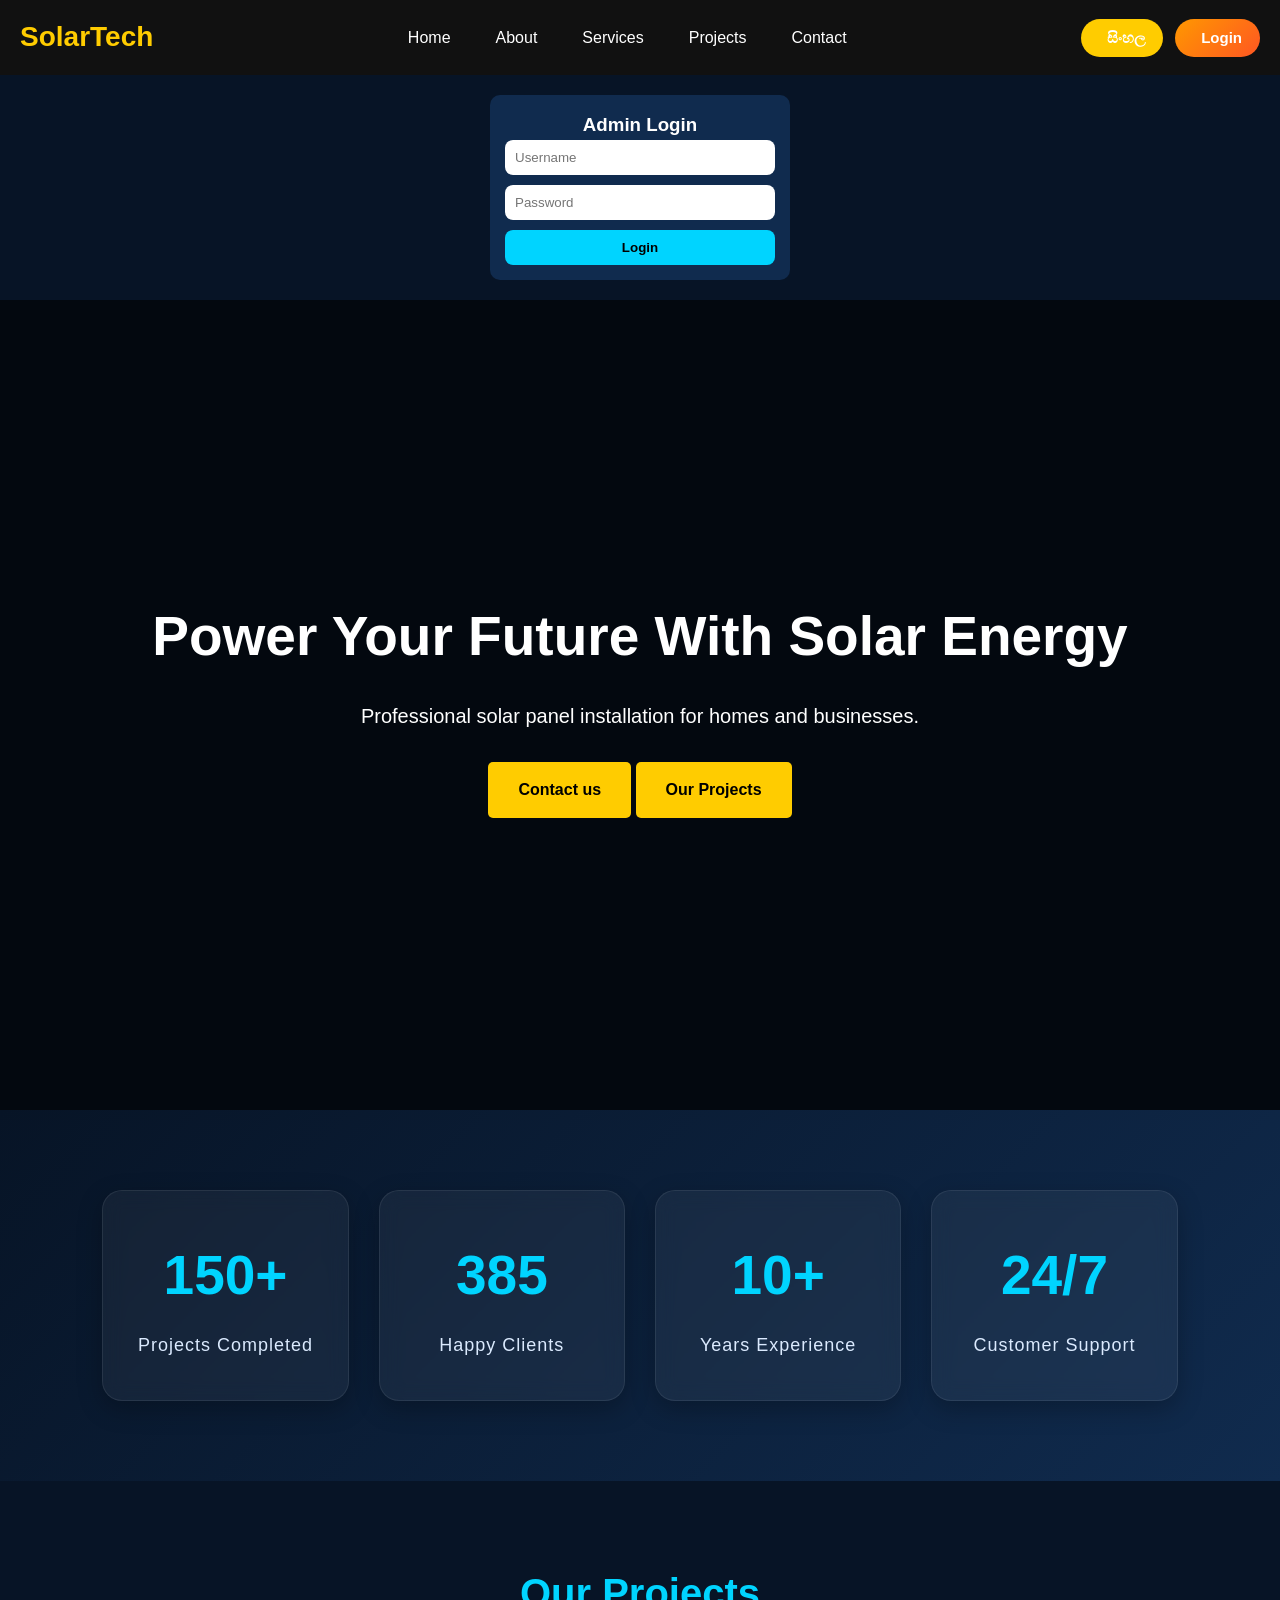
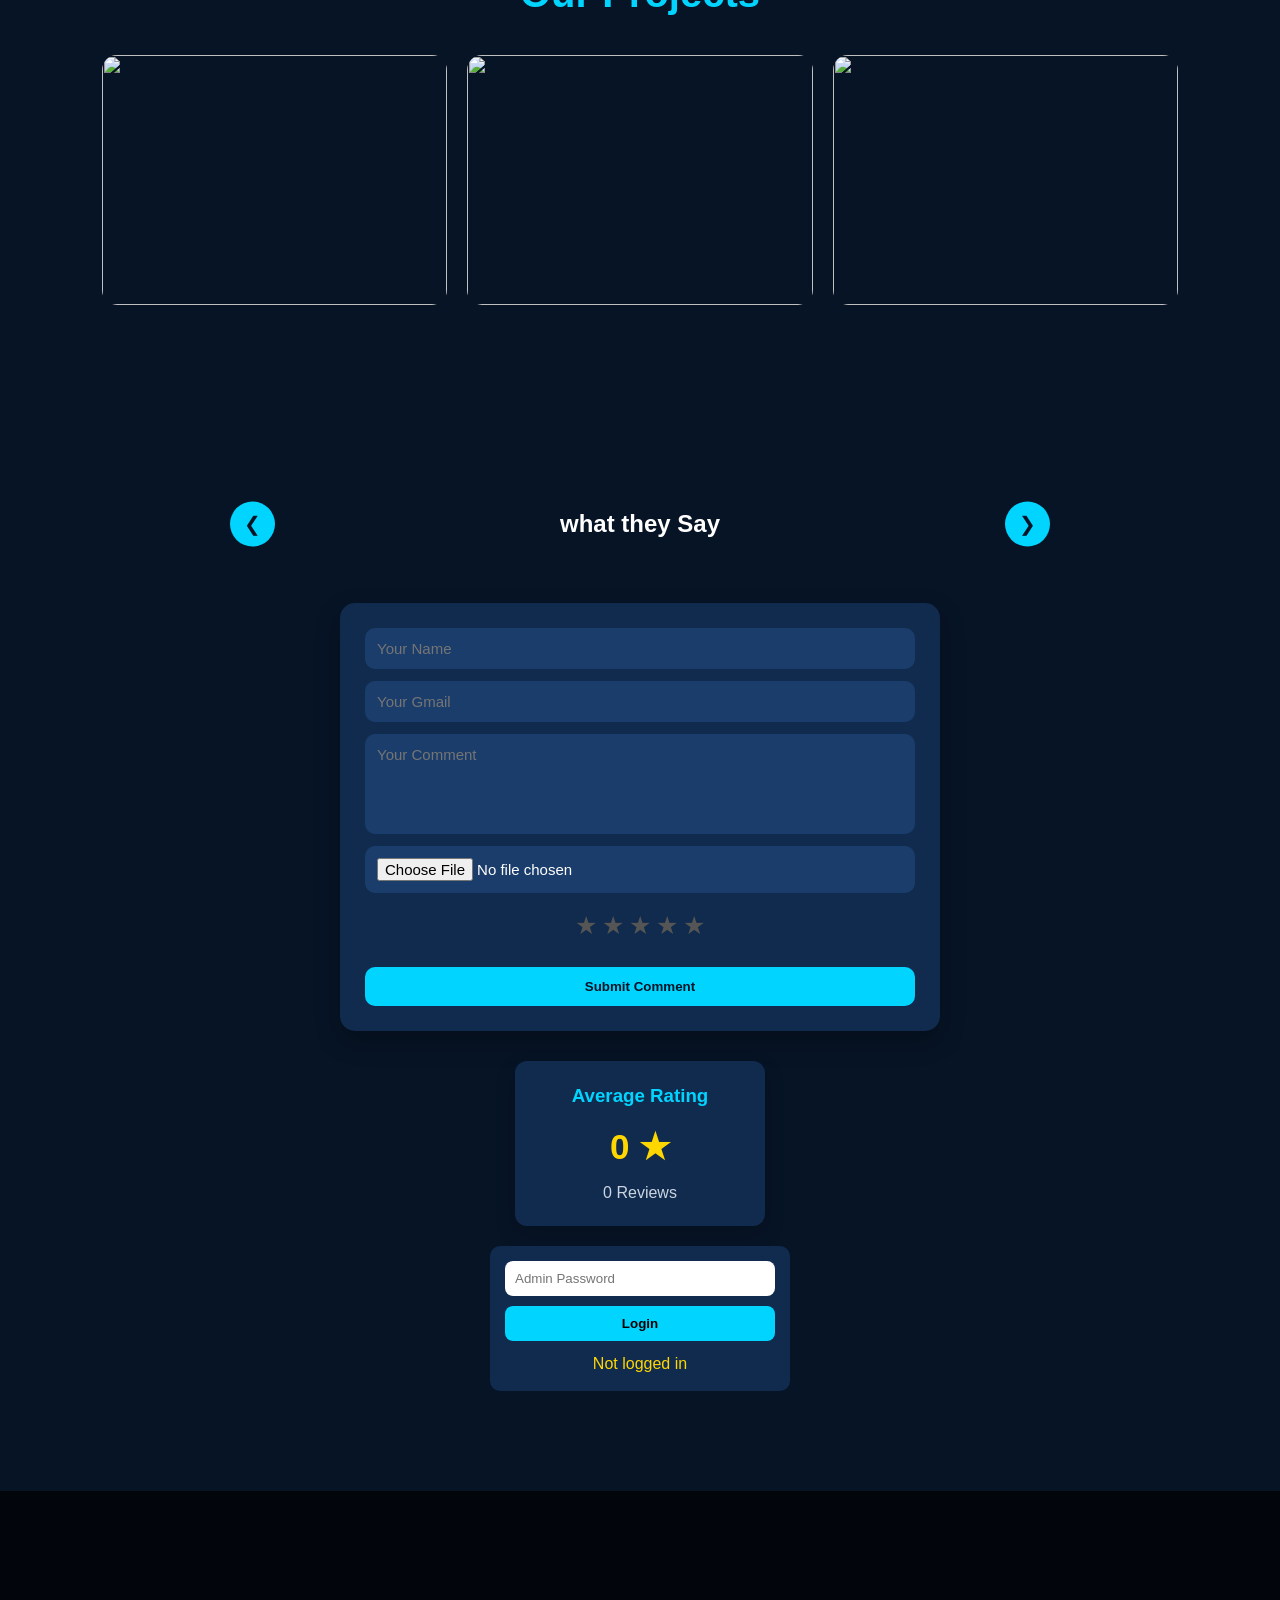
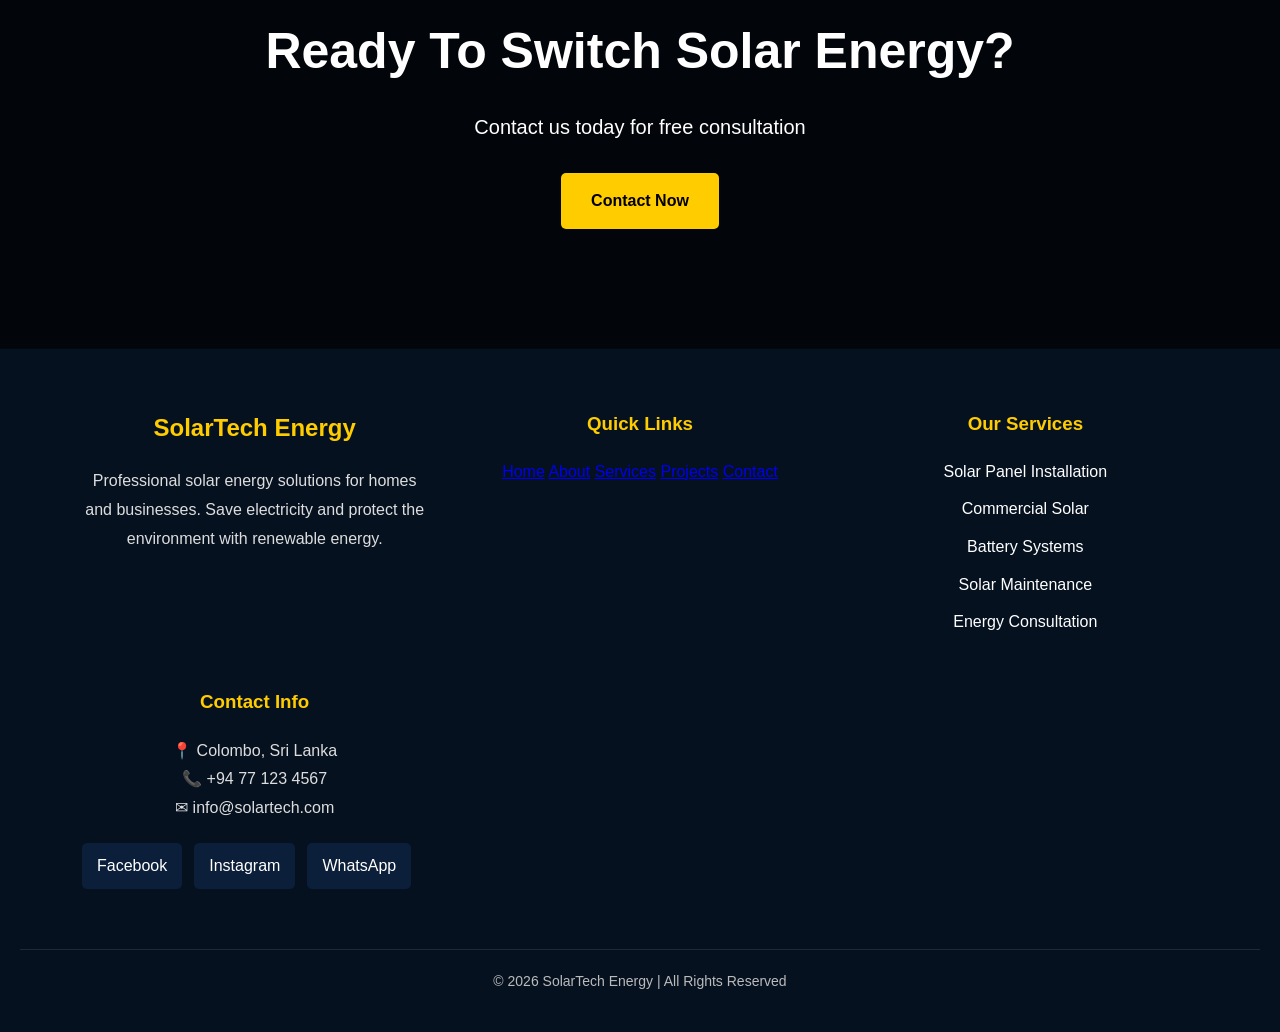
==== index.html @ 5d61673c "Add files via upload" ====
<!DOCTYPE html>
<html lang="en">
<head>
  <meta charset="UTF-8">
  <meta name="viewport" content="width=device-width, initial-scale=1.0">
  <title>SolarTech Energy</title>

  <link rel="stylesheet" href="style.css">
</head>

<body>

<header>

  <!-- Mobile Menu -->
  <div class="menu-toggle" onclick="toggleMenu()">
    <i class="fa-solid fa-bars"></i>
  </div>

  <!-- Logo -->
  <div class="logo" id="logo">SolarTech</div>

  <!-- Navigation -->
  <nav id="navbar">
    <a href="index.html" id="nav-home">Home</a>
    <a href="about.html" id="nav-about">About</a>
    <a href="services.html" id="nav-services">Services</a>
    <a href="projects.html" id="nav-projects">Projects</a>
    <a href="contact.html" id="nav-contact">Contact</a>
  </nav>

  <!-- Right Buttons -->
  <div class="header-actions">

    <button class="lang-btn" id="lang-btn" onclick="toggleLanguage()">
      <i class="fa-solid fa-globe"></i> <span>සිංහල</span>
    </button>

    <button class="login-btn">
      <i class="fa-solid fa-user"></i>
      <span>Login</span>
    </button>

  </div>

</header>
<div class="admin-panel" id="adminPanel">

  <h3>Admin Login</h3>

  <input type="text" placeholder="Username">

  <input type="password" placeholder="Password">

  <button>Login</button>

</div>
<!-- HERO -->
<section class="hero">
  <div class="hero-content">

    <h1 id="hero-title">Power Your Future With Solar Energy</h1>

    <p id="hero-text">
      Professional solar panel installation for homes and businesses.
    </p>

    <a href="#contact" class="btn" id="hero-btn">Contact us</a>
    <a href="#projects" class="btn" id="hero-btn-2">Our Projects</a>

  </div>
</section>

<!-- STATS -->
<section class="stats">

  <div class="stat-box">
    <h2 class="counter" data-target="150">0</h2>
    <p>Projects Completed</p>
  </div>

  <div class="stat-box">
    <h2 class="counter" data-target="500">0</h2>
    <p>Happy Clients</p>
  </div>

  <div class="stat-box">
    <h2 class="counter" data-target="10">0</h2>
    <p>Years Experience</p>
  </div>

  <div class="stat-box">
    <h2>24/7</h2>
    <p>Customer Support</p>
  </div>

</section>

<!-- PROJECTS -->
<section id="projects">

  <div class="section-title">
    <h2>Our Projects</h2>
  </div>

  <div class="projects">
    <img src="https://images.unsplash.com/photo-1508514177221-188b1cf16e9d" alt="">
    <img src="https://images.unsplash.com/photo-1466611653911-95081537e5b7" alt="">
    <img src="https://images.unsplash.com/photo-1473341304170-971dccb5ac1e" alt="">
  </div>

</section>

<!-- COMMENT SECTION -->
<section class="testimonials">
    
  <div class="testimonial-wrapper">
    <h2 class="section-title">what they Say</h2>

    <button class="nav-btn prev" onclick="changeSlide(-1)">❮</button>

    <div class="testimonial-carousel" id="carousel"></div>

    <button class="nav-btn next" onclick="changeSlide(1)">❯</button>

  </div>
  <!-- FORM -->
  <div class="comment-form">

    <input type="text" id="name" placeholder="Your Name">
    <input type="email" id="email" placeholder="Your Gmail">

    <textarea id="message" placeholder="Your Comment"></textarea>

    <input type="file" id="image" accept="image/*">

    <!-- RATING -->
    <div class="rating">
      <span onclick="setRating(1)">★</span>
      <span onclick="setRating(2)">★</span>
      <span onclick="setRating(3)">★</span>
      <span onclick="setRating(4)">★</span>
      <span onclick="setRating(5)">★</span>
    </div>

    <button onclick="addComment()">Submit Comment</button>

  </div>

  <!-- AVERAGE RATING (optional but recommended) -->
  <div class="rating-summary">
    <h3>Average Rating</h3>
    <div id="avgRating">0.0 ★</div>
    <p id="totalReviews">0 Reviews</p>
  </div>

  <!-- CAROUSEL -->

  <div class="admin-panel">

  <input type="password" id="adminPass" placeholder="Admin Password">
  <button onclick="loginAdmin()">Login</button>

  <p id="adminStatus">Not logged in</p>

</div>

</section>

<!-- CTA -->
<section class="cta-section">

  <h2>Ready To Switch Solar Energy?</h2>
  <p>Contact us today for free consultation</p>
  <a href="contact.html" class="btn">Contact Now</a>
</section>

<!-- FOOTER -->
  <footer class="footer">

  <div class="footer-container">

    <!-- Company Info -->
    <div class="footer-box">
      <h2>SolarTech Energy</h2>

      <p>
        Professional solar energy solutions for homes and businesses.
        Save electricity and protect the environment with renewable energy.
      </p>
    </div>

    <!-- Quick Links -->
    <div class="footer-box">
      <h3>Quick Links</h3>

      <ul>
      <a href="index.html" id="nav-home">Home</a>
 <a href="about.html" id="nav-about">About</a>
  <a href="services.html" id="nav-services">Services</a>
  <a href="projects.html" id="nav-projects">Projects</a>
  <a href="contact.html" id="nav-contact">Contact</a>
      </ul>
    </div>

    <!-- Services -->
    <div class="footer-box">
      <h3>Our Services</h3>

      <ul>
        <li>Solar Panel Installation</li>
        <li>Commercial Solar</li>
        <li>Battery Systems</li>
        <li>Solar Maintenance</li>
        <li>Energy Consultation</li>
      </ul>
    </div>

    <!-- Contact -->
    <div class="footer-box">
      <h3>Contact Info</h3>

      <p>📍 Colombo, Sri Lanka</p>
      <p>📞 +94 77 123 4567</p>
      <p>✉ info@solartech.com</p>

      <!-- Social Icons -->
      <div class="social-icons">

        <a href="#">Facebook</a>
        <a href="#">Instagram</a>
        <a href="#">WhatsApp</a>

      </div>

    </div>

  </div>

  <!-- Bottom Footer -->
  <div class="footer-bottom">
    <p>
      © 2026 SolarTech Energy | All Rights Reserved
    </p>
  </div>

</footer>

<!-- JS FILE -->
<script src="script.js"></script>

</body>
</html>
---- style.css ----
html{
  scroll-behavior:smooth;
}
*{
  margin:0;
  padding:0;
  box-sizing:border-box;
  font-family:Arial, sans-serif;
}

body{
  background:#f5f5f5;
  color:#333;
  line-height:1.6;
}

/* Header */

header{
  background:rgba(7, 44, 85, 0.95);
height: 75px;
  backdrop-filter:blur(10px);
  color:white;
  padding:20px 8%;
  display:flex;
  justify-content:space-between;
  align-items:center;
  position:sticky;
  top:0;
  z-index:1000;
  transition:0.4s;
}

.logo{
  font-size:28px;
  font-weight:bold;
  color:#ffcc00;
}

nav a{
  color:white;
  text-decoration:none;
  margin-left:20px;
  position:relative;
  transition:0.4s;
}

nav a::after{
  content:'';
  position:absolute;
  left:0;
  bottom:-5px;
  width:0%;
  height:2px;
  background:#ffcc00;
  transition:0.4s;
}

nav a:hover::after{
  width:100%;
}

nav a:hover{
  color:#ffcc00;
}
.logo img{
  width: 70px;;
  height:auto;
  object-fit:contain;
  transition:0.4s;
}

.logo img:hover{
  transform:scale(1.05);
}

/* Hero */

.hero{
  height:90vh;
  background:url('image/1.jpg') no-repeat center center/cover;
  display:flex;
  justify-content:center;
  align-items:center;
  text-align:center;
  color:white;
  position:relative;
}

.hero::before{
  content:'';
  position:absolute;
  width:100%;
  height:100%;
  background:rgba(0,0,0,0.6);
}

.hero-content{
  position:relative;
  z-index:1;
}

.hero h1{
  font-size:55px;
  margin-bottom:20px;
}

.hero p{
  font-size:20px;
  margin-bottom:30px;
}

/* Button */

.btn{
  background:#ffcc00;
  color:#000;
  padding:15px 30px;
  text-decoration:none;
  border-radius:5px;
  font-weight:bold;
  transition:0.4s;
  display:inline-block;
}
.btn-2{
  background:#ffcc00;
  color:#000;
  padding:15px 30px;
  text-decoration:none;
  border-radius:5px;
  font-weight:bold;
  transition:0.4s;
  display:inline-block;
}

.btn:hover{
  background:white;
  transform:translateY(-5px) scale(1.05);
  box-shadow:0 10px 20px rgba(0,0,0,0.2);
}

/* Sections */

section{
  padding:80px 8%;
}

.section-title{
  text-align:center;
  margin-bottom:50px;
}

.section-title h2{
  font-size:40px;
  color:#0b1f3a;
}

/* About */

.about{
  display:grid;
  grid-template-columns:repeat(auto-fit,minmax(300px,1fr));
  gap:40px;
  align-items:center;
}

.about img{
  width:100%;
  border-radius:10px;
}

/* Services */

.service-box{
  background:white;
  padding:30px;
  border-radius:15px;
  box-shadow:0 5px 15px rgba(0,0,0,0.1);
  text-align:center;
  transition:0.5s;
  cursor:pointer;
  position:relative;
  overflow:hidden;
}

.service-box::before{
  content:'';
  position:absolute;
  top:0;
  left:-100%;
  width:100%;
  height:100%;
  background:rgba(255,204,0,0.1);
  transition:0.5s;
}

.service-box:hover::before{
  left:100%;
}

.service-box:hover{
  transform:translateY(-15px);
  box-shadow:0 15px 30px rgba(0,0,0,0.2);
}

/* Projects */

.projects{
  display:grid;
  grid-template-columns:repeat(auto-fit,minmax(300px,1fr));
  gap:20px;
}
.projects img{
  width:100%;
  height:250px;
  object-fit:cover;
  border-radius:15px;
  transition:0.5s;
  cursor:pointer;
}

.projects img:hover{
  transform:scale(1.08);
}
/* Contact */

.contact{
  background:#0b1f3a;
  color:white;
  border-radius:10px;
}

.contact h2{
  color:white;
}

.contact form{
  max-width:600px;
  margin:auto;
  display:grid;
  gap:20px;
}

.contact input,
.contact textarea{
  padding:15px;
  border:none;
  border-radius:5px;
}

.contact button{
  background:#ffcc00;
  border:none;
  padding:15px;
  font-size:18px;
  font-weight:bold;
  border-radius:5px;
  cursor:pointer;
}

/* Footer */

footer{
  background:#061120;
  color:white;
  text-align:center;
  padding:20px;
}

/* Responsive */

@media(max-width:768px){

  .hero h1{
    font-size:38px;
  }

  nav{
    display:none;
  }

}
#lang-btn{
  background:#ffcc00;
  border:none;
  padding:10px 18px;
  border-radius:30px;
  cursor:pointer;
  font-weight:bold;
  transition:0.4s;
}

#lang-btn:hover{
  background:white;
  transform:scale(1.1) rotate(3deg);
}
/* Advanced Footer */

.footer{
  background:#061120;
  color:white;
  padding-top:60px;
}

.footer-container{
  width:90%;
  margin:auto;
  display:grid;
  grid-template-columns:repeat(auto-fit,minmax(250px,1fr));
  gap:40px;
  padding-bottom:40px;
}

.footer-box h2,
.footer-box h3{
  color:#ffcc00;
  margin-bottom:20px;
}

.footer-box p{
  line-height:1.8;
  color:#ddd;
}

.footer-box ul{
  list-style:none;
}

.footer-box ul li{
  margin-bottom:12px;
}

.footer-box ul li a{
  color:#ddd;
  text-decoration:none;
  transition:0.3s;
}

.footer-box ul li a:hover{
  color:#ffcc00;
  padding-left:5px;
}

/* Social Icons */

.social-icons{
  margin-top:20px;
  display:flex;
  gap:12px;
  flex-wrap:wrap;
}

.social-icons a{
  text-decoration:none;
  color:white;
  background:#0b1f3a;
  padding:10px 15px;
  border-radius:5px;
  transition:0.3s;
}

.social-icons a:hover{
  background:#ffcc00;
  color:black;
}

/* Footer Bottom */

.footer-bottom{
  border-top:1px solid rgba(255,255,255,0.1);
  text-align:center;
  padding:20px;
  margin-top:20px;
}

.footer-bottom p{
  color:#bbb;
  font-size:14px;
}

/* Responsive */

@media(max-width:768px){

  .footer-container{
    grid-template-columns:1fr;
    text-align:center;
  }

  .social-icons{
    justify-content:center;
  }

}
.hero-content{
  position:relative;
  z-index:1;
  animation:fadeUp 1.5s ease;
}

@keyframes fadeUp{

  from{
    opacity:0;
    transform:translateY(50px);
  }

  to{
    opacity:1;
    transform:translateY(0);
  }

}
.footer-box{
  transition:0.4s;
}

.footer-box:hover{
  transform:translateY(-8px);
}

/* Statistics Section */

.stats{
  background:#0b1f3a;
  color:white;
  padding:60px 8%;
  display:grid;
  grid-template-columns:repeat(auto-fit,minmax(200px,1fr));
  gap:30px;
  text-align:center;
}

.stat-box{
  transition:0.4s;
}

.stat-box:hover{
  transform:translateY(-10px);
}

.stat-box h2{
  font-size:50px;
  color:#ffcc00;
  margin-bottom:10px;
}
/* Premium Services */

.stats{
  background: linear-gradient(135deg, #071426, #102b4e);
  padding: 80px 8%;
  display: grid;
  grid-template-columns: repeat(auto-fit, minmax(230px, 1fr));
  gap: 30px;
}

.stat-box{
  background: rgba(255,255,255,0.05);
  border: 1px solid rgba(255,255,255,0.08);
  border-radius: 20px;
  padding: 40px 25px;
  text-align: center;
  backdrop-filter: blur(10px);
  transition: all 0.4s ease;
  box-shadow: 0 8px 25px rgba(0,0,0,0.25);
}

.stat-box:hover{
  transform: translateY(-12px) scale(1.03);
  background: rgba(255,255,255,0.08);
  box-shadow: 0 15px 35px rgba(0,0,0,0.35);
}

.stat-box h2{
  font-size: 55px;
  font-weight: 700;
  color: #00d4ff;
  margin-bottom: 12px;
}

.stat-box p{
  font-size: 18px;
  color: #dbeafe;
  letter-spacing: 1px;
  font-weight: 500;
}
*{
  margin:0;
  padding:0;
  box-sizing:border-box;
  font-family:Arial, sans-serif;
}

*{
  margin:0;
  padding:0;
  box-sizing:border-box;
  font-family:Arial, sans-serif;
}

body{
  background:#071426;
}

/* SECTION */
.testimonials{
  padding:80px 8%;
  color:white;
}

/* TITLE */
.section-title{
  text-align:center;
  margin-bottom:30px;
}

.section-title h2{
  font-size:40px;
  color:#00d4ff;
}

/* FORM */
.comment-form{
  max-width:600px;
  margin:0 auto 50px;
  display:flex;
  flex-direction:column;
  gap:15px;
}

.comment-form input,
.comment-form textarea{
  padding:12px;
  border:none;
  border-radius:10px;
  outline:none;
  background:#102b4e;
  color:white;
}

.comment-form textarea{
  min-height:100px;
  resize:none;
}

.comment-form button{
  padding:12px;
  border:none;
  border-radius:10px;
  background:#00d4ff;
  cursor:pointer;
  font-weight:bold;
}

/* CAROUSEL */
.testimonial-wrapper{
  position:relative;
  max-width:700px;
  margin:auto;
}

.testimonial-carousel{
  text-align:center;
}

.testimonial-slide{
  display:none;
  background:#102b4e;
  padding:40px;
  border-radius:20px;
}

.testimonial-slide.active{
  display:block;
}

.message{
  font-size:18px;
  margin-bottom:15px;
  color:#e2e8f0;
}

.testimonial-slide h3{
  color:#00d4ff;
}

/* BUTTONS */
.nav-btn{
  position:absolute;
  top:50%;
  transform:translateY(-50%);
  background:#00d4ff;
  border:none;
  width:40px;
  height:40px;
  border-radius:50%;
  cursor:pointer;
}

.prev{ left:-50px; }
.next{ right:-50px; }
/* BUTTONS */
.nav-btn{
  position:absolute;
  top:50%;
  transform:translateY(-50%);
  width:50px;
  height:50px;
  border:none;
  border-radius:50%;
  background:#00d4ff;
  color:#071426;
  font-size:22px;
  cursor:pointer;
  transition:0.3s;
}

.nav-btn:hover{
  background:white;
}

.prev{ left:-60px; }
.next{ right:-60px; }

/* RESPONSIVE */
@media(max-width:768px){
  .section-title h2{ font-size:30px; }

  .testimonial-slide{
    padding:30px 20px;
  }

  .message{
    font-size:16px;
  }

  .prev{ left:10px; }
  .next{ right:10px; }

  .nav-btn{
    width:40px;
    height:40px;
  }
}
/* Buttons */

.prev,
.next{
  position:absolute;
  top:50%;
  transform:translateY(-50%);
  background:#ffcc00;
  border:none;
  width:50px;
  height:50px;
  border-radius:50%;
  cursor:pointer;
  font-size:24px;
  transition:0.4s;
}

.prev:hover,
.next:hover{
  background:#0b1f3a;
  color:white;
}

.prev{
  left:10px;
}

.next{
  right:10px;
}

/* Animation */

@keyframes fade{

  from{
    opacity:0;
    transform:translateY(20px);
  }

  to{
    opacity:1;
    transform:translateY(0);
  }

}

/* Responsive */

@media(max-width:768px){

  .testimonial-slide{
    padding:30px;
  }

  .testimonial-slide p{
    font-size:16px;
  }

}
/* CTA Section */

.cta-section{
  background:linear-gradient(rgba(0,0,0,0.7),rgba(0,0,0,0.7)),
  url('image/2.jpg');
  background-size:cover;
  background-position:center;
  color:white;
  text-align:center;
  padding:120px 8%;
}

.cta-section h2{
  font-size:50px;
  margin-bottom:20px;
}

.cta-section p{
  font-size:20px;
  margin-bottom:30px;
}

/* Responsive */

@media(max-width:768px){

  .cta-section h2{
    font-size:35px;
  }

  .company-content h2{
    font-size:32px;
  }

}
.user{
  display:flex;
  justify-content:center;
  margin-bottom:15px;
}

.user img{
  width:80px;
  height:80px;
  border-radius:50%;
  object-fit:cover;
  border:3px solid #00d4ff;
}
/* RATING STARS */
.rating{
  display:flex;
  justify-content:center;
  gap:5px;
  font-size:25px;
  cursor:pointer;
  margin-bottom:10px;
}

.rating span{
  color:#555;
  transition:0.2s;
}

.rating span.active{
  color:#ffd700;
}

/* STARS DISPLAY */
.stars{
  color:#ffd700;
  font-size:18px;
  margin:10px 0;
}

/* LIKE BUTTON */
.like-btn{
  margin-top:10px;
  background:#00d4ff;
  border:none;
  padding:8px 15px;
  border-radius:20px;
  cursor:pointer;
  font-weight:bold;
}

.like-btn:hover{
  background:white;
}

/* =========================
   GLOBAL
========================= */
*{
  margin:0;
  padding:0;
  box-sizing:border-box;
  font-family:Arial, sans-serif;
}

body{
  background:#071426;
  color:white;
}

/* =========================
   COMMENT FORM
========================= */
.comment-form{
  max-width:600px;
  margin:60px auto 30px;
  padding:25px;
  background:#102b4e;
  border-radius:15px;
  display:flex;
  flex-direction:column;
  gap:12px;
  box-shadow:0 10px 25px rgba(0,0,0,0.3);
}

.comment-form input,
.comment-form textarea{
  padding:12px;
  border:none;
  border-radius:10px;
  outline:none;
  background:#1b3d6b;
  color:white;
  font-size:15px;
}

.comment-form textarea{
  min-height:100px;
  resize:none;
}

/* submit button */
.comment-form button{
  padding:12px;
  border:none;
  border-radius:10px;
  background:#00d4ff;
  color:#071426;
  font-weight:bold;
  cursor:pointer;
  transition:0.3s;
}

.comment-form button:hover{
  background:white;
}

/* =========================
   RATING STARS
========================= */
.rating{
  display:flex;
  justify-content:center;
  gap:5px;
  font-size:25px;
  cursor:pointer;
}

.rating span{
  color:#555;
  transition:0.2s;
}

.rating span:hover,
.rating span:hover ~ span{
  color:#ffd700;
}

/* =========================
   AVERAGE RATING BOX
========================= */
.rating-summary{
  text-align:center;
  margin:20px auto;
  padding:20px;
  max-width:250px;
  background:#102b4e;
  border-radius:12px;
  box-shadow:0 8px 20px rgba(0,0,0,0.2);
}

.rating-summary h3{
  color:#00d4ff;
  margin-bottom:8px;
}

#avgRating{
  font-size:35px;
  font-weight:bold;
  color:#ffd700;
}

#totalReviews{
  color:#cbd5e1;
  margin-top:5px;
}

/* =========================
   TESTIMONIAL SLIDER
========================= */
.testimonial-wrapper{
  max-width:700px;
  margin:40px auto;
  position:relative;
}

.testimonial-carousel{
  position:relative;
}

.testimonial-slide{
  display:none;
  background:#102b4e;
  padding:35px;
  border-radius:20px;
  text-align:center;
  box-shadow:0 10px 30px rgba(0,0,0,0.3);
  animation:fade 0.5s ease;
}

.testimonial-slide img.user-img{
  width:80px;
  height:80px;
  border-radius:50%;
  object-fit:cover;
  border:3px solid #00d4ff;
  margin-bottom:10px;
}

/* text */
.testimonial-slide h3{
  color:#00d4ff;
  margin-bottom:5px;
}

.testimonial-slide small{
  color:#94a3b8;
  display:block;
  margin-bottom:10px;
}

.testimonial-slide p{
  color:#e2e8f0;
  margin:15px 0;
}

/* like button */
.testimonial-slide button{
  background:#00d4ff;
  border:none;
  padding:8px 15px;
  border-radius:20px;
  cursor:pointer;
  font-weight:bold;
  transition:0.3s;
}

.testimonial-slide button:hover{
  background:white;
}

/* =========================
   NAV BUTTONS
========================= */
.nav-btn{
  position:absolute;
  top:50%;
  transform:translateY(-50%);
  width:45px;
  height:45px;
  border:none;
  border-radius:50%;
  background:#00d4ff;
  color:#071426;
  font-size:20px;
  cursor:pointer;
  transition:0.3s;
}

.nav-btn:hover{
  background:white;
  transform:translateY(-50%) scale(1.1);
}

.prev{ left:-60px; }
.next{ right:-60px; }

/* =========================
   ANIMATION
========================= */
@keyframes fade{
  from{ opacity:0; transform:translateY(20px); }
  to{ opacity:1; transform:translateY(0); }
}

/* =========================
   RESPONSIVE
========================= */
@media(max-width:768px){

  .comment-form{
    width:90%;
  }

  .testimonial-slide{
    padding:25px;
  }

  .nav-btn{
    width:40px;
    height:40px;
  }

  .prev{ left:10px; }
  .next{ right:10px; }
}
.admin-panel{
  max-width:300px;
  margin:20px auto;
  padding:15px;
  background:#102b4e;
  border-radius:10px;
  text-align:center;
}

.admin-panel input{
  width:100%;
  padding:10px;
  margin-bottom:10px;
  border:none;
  border-radius:8px;
}

.admin-panel button{
  width:100%;
  padding:10px;
  border:none;
  border-radius:8px;
  background:#00d4ff;
  font-weight:bold;
  cursor:pointer;
}

#adminStatus{
  margin-top:10px;
  color:#ffd700;
}
.delete-btn{
  margin-left:10px;
  background:red;
  color:white;
  border:none;
  padding:8px 15px;
  border-radius:20px;
  cursor:pointer;
}
.header-right{
  display:flex;
  align-items:center;
  gap:15px;
}
/* Navigation */
nav{
  display:flex;
  gap:25px;
}

nav a{
  color:white;
  text-decoration:none;
  transition:0.3s;
}

nav a:hover{
  color:#ff9800;
}

/* Right Buttons */
.header-actions{
  display:flex;
  gap:12px;
}

/* Modern Buttons */
.lang-btn,
.login-btn{
  display:flex;
  align-items:center;
  gap:8px;

  padding:10px 18px;

  border:none;
  border-radius:50px;

  cursor:pointer;

  font-size:15px;
  font-weight:600;

  transition:0.3s;
}

/* Language Button */
.lang-btn{
  background:linear-gradient(135deg,#00c6ff,#0072ff);
  color:white;
}

.lang-btn:hover{
  transform:translateY(-3px);
  box-shadow:0 8px 20px rgba(0,114,255,.4);
}

/* Login Button */
.login-btn{
  background:linear-gradient(135deg,#ff9800,#ff5722);
  color:white;
}

.login-btn:hover{
  transform:translateY(-3px);
  box-shadow:0 8px 20px rgba(255,87,34,.4);
}

/* Menu Icon */
.menu-toggle{
  display:none;
  font-size:28px;
  cursor:pointer;
  color:white;
}

/* Mobile */
@media(max-width:768px){

  .menu-toggle{
    display:block;
    position:absolute;
    left:15px;
    top:50%;
    transform:translateY(-50%);
  }

  .logo{
    margin-left:45px;
    font-size:24px;
  }

  nav{
    display:none;
    flex-direction:column;
    position:absolute;
    top:70px;
    left:0;
    width:100%;
    background:#111;
    padding:20px 0;
    text-align:center;
  }

  nav.show{
    display:flex;
  }

  nav a{
    padding:12px;
    border-bottom:1px solid #333;
  }

  .header-actions{
    gap:8px;
  }

  /* Hide text on mobile */
  .lang-btn span,
  .login-btn span{
    display:none;
  }

  .lang-btn,
  .login-btn{
    width:42px;
    height:42px;
    padding:0;
    justify-content:center;
    border-radius:50%;
  }
}
/* Header */
header{
    background:#111;
    padding:15px 20px;
    display:flex;
    align-items:center;
    justify-content:space-between;
    position:relative;
}

/* Right Side Buttons */


/* Mobile */
@media (max-width:768px){

    .menu-toggle{
        position:absolute;
        left:15px;
        top:50%;
        transform:translateY(-50%);
    }

    .header-actions{
        position:absolute;
        right:15px;
        top:50%;
        transform:translateY(-50%);
    }

    .lang-btn span,
    .login-btn span{
        display:none;
    }

    .lang-btn,
    .login-btn{
        width:40px;
        height:40px;
        padding:0;

        display:flex;
        justify-content:center;
        align-items:center;

        border-radius:50%;
    }

    .logo{
        margin:auto;
    }
}
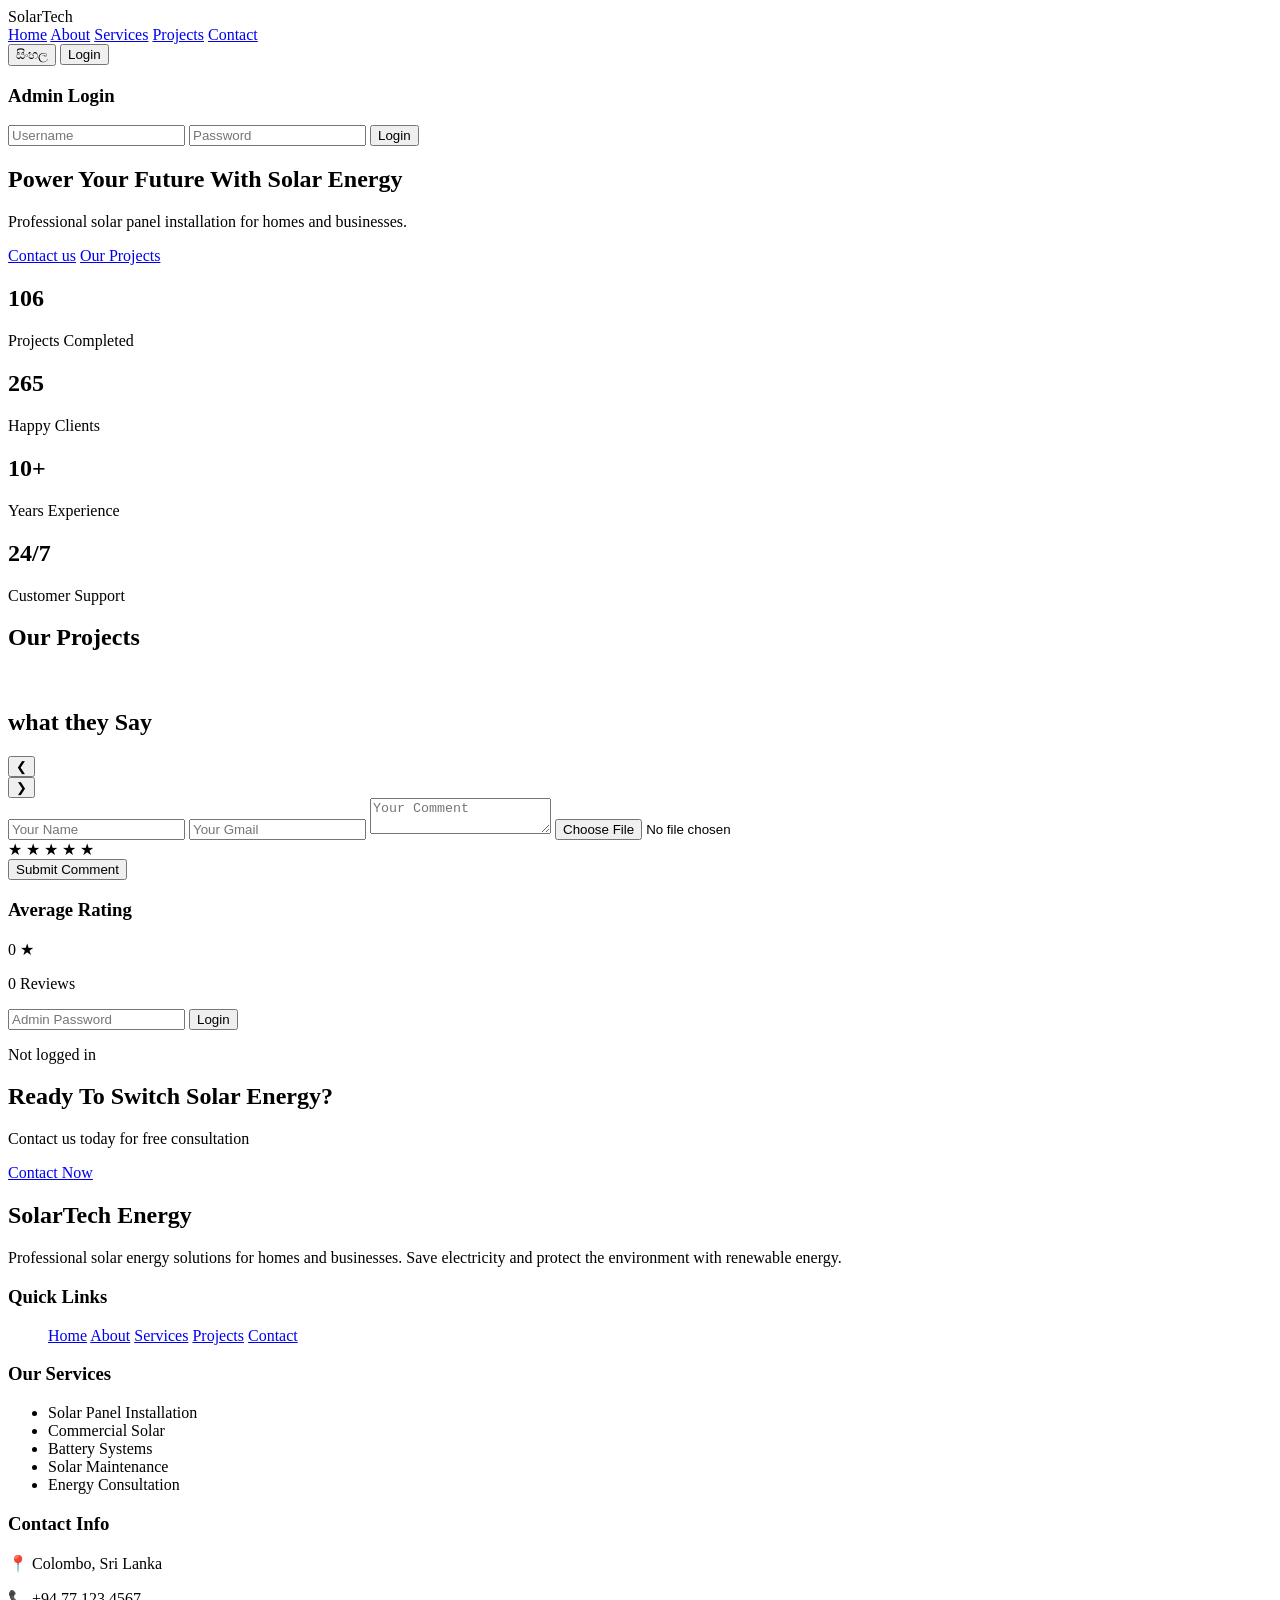
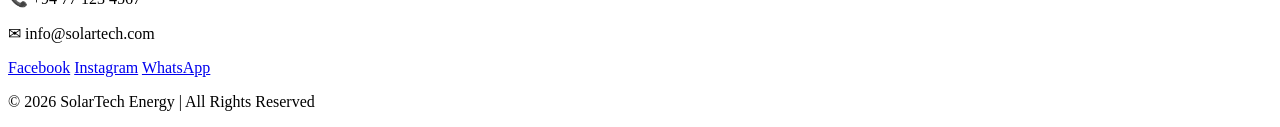
==== commit 81735a9a: "Update index.html" ====
--- a/index.html
+++ b/index.html
@@ -5,7 +5,7 @@
   <meta name="viewport" content="width=device-width, initial-scale=1.0">
   <title>SolarTech Energy</title>
 
-  <link rel="stylesheet" href="style.css">
+  <link rel="stylesheet" href="index.css">
 </head>
 
 <body>
@@ -250,4 +250,4 @@
 <script src="script.js"></script>
 
 </body>
-</html>+</html>
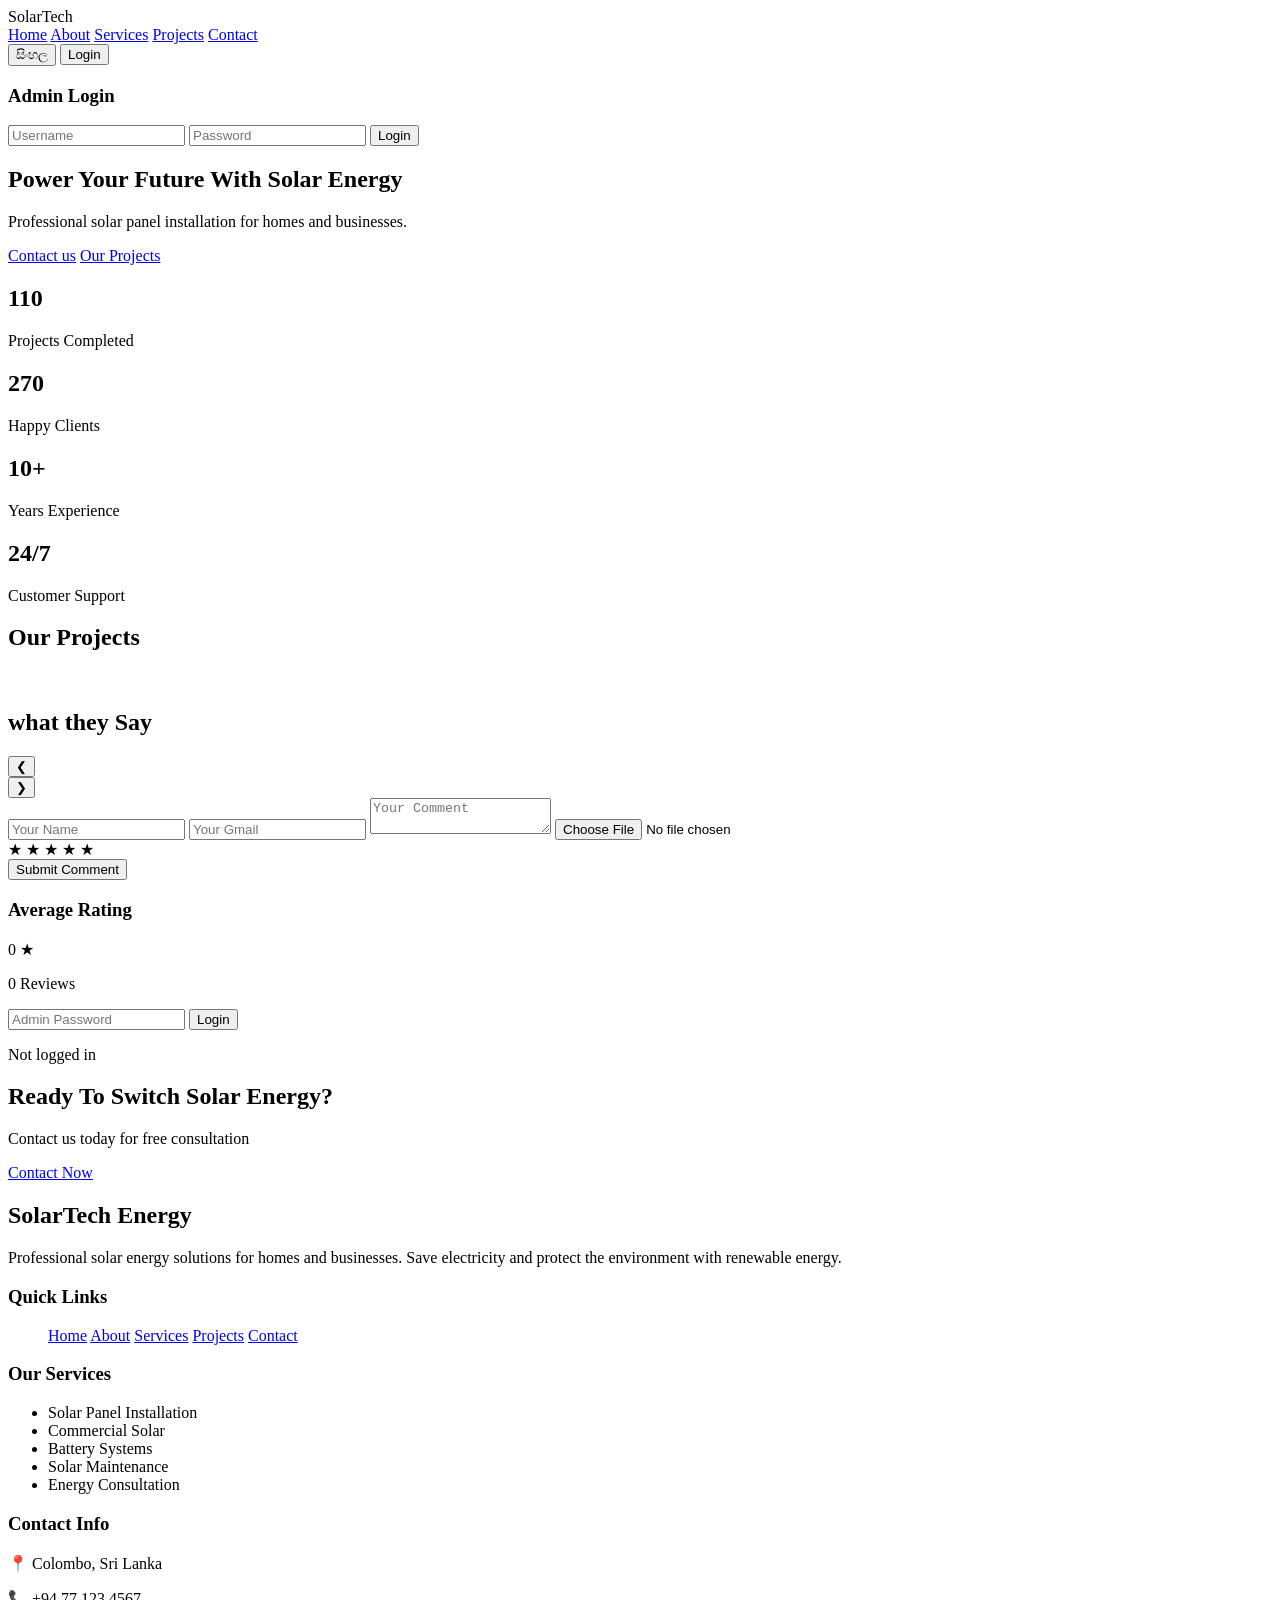
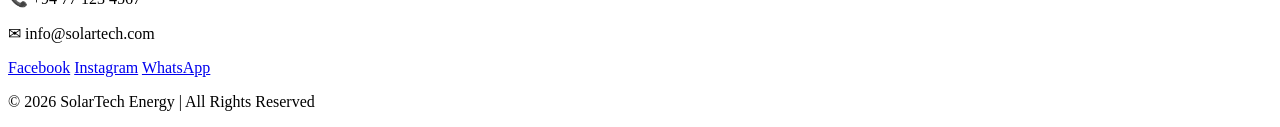
==== commit 73b64b3d: "Update index.html" ====
--- a/index.html
+++ b/index.html
@@ -5,7 +5,7 @@
   <meta name="viewport" content="width=device-width, initial-scale=1.0">
   <title>SolarTech Energy</title>
 
-  <link rel="stylesheet" href="index.css">
+  <link rel="stylesheet" href="style.css">
 </head>
 
 <body>
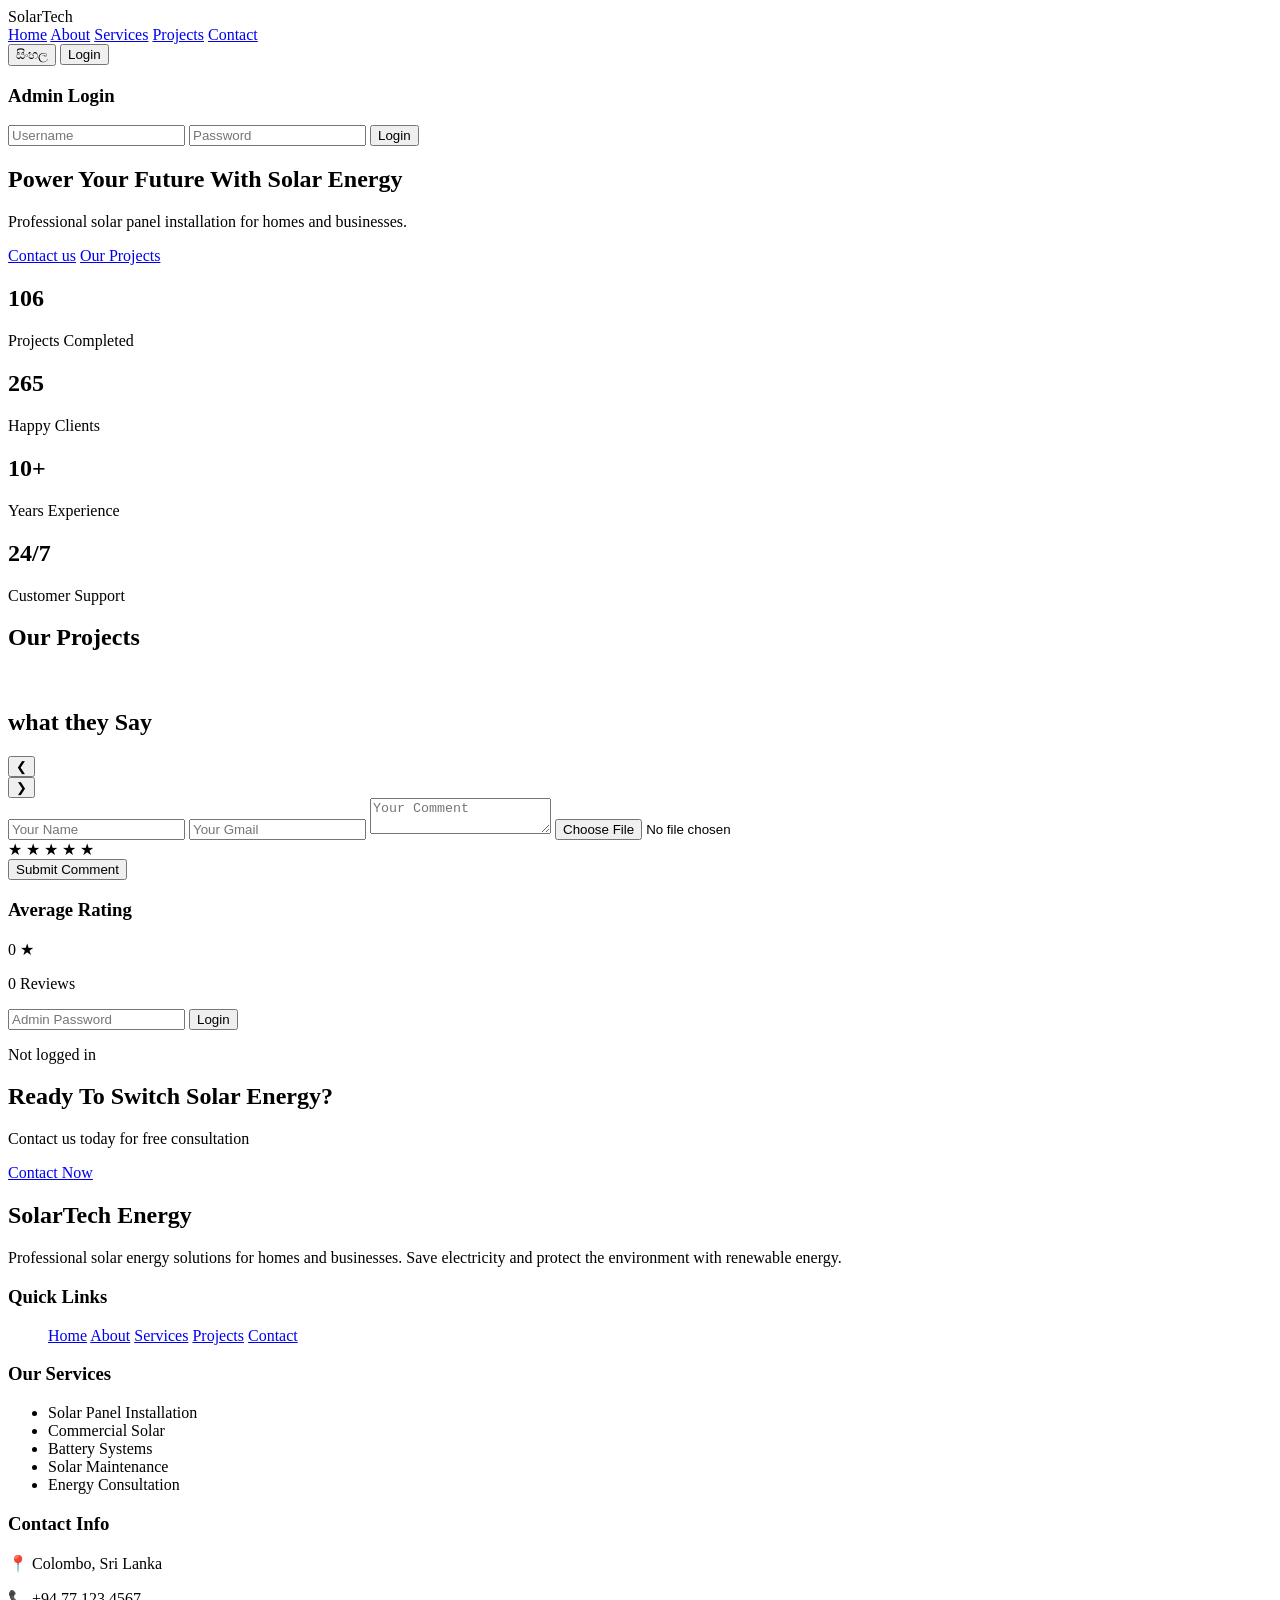
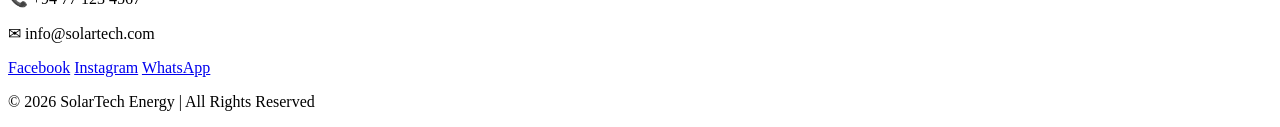
==== commit fefc606e: "Update index.html" ====
--- a/index.html
+++ b/index.html
@@ -5,7 +5,7 @@
   <meta name="viewport" content="width=device-width, initial-scale=1.0">
   <title>SolarTech Energy</title>
 
-  <link rel="stylesheet" href="style.css">
+  <link rel="stylesheet" href="">
 </head>
 
 <body>
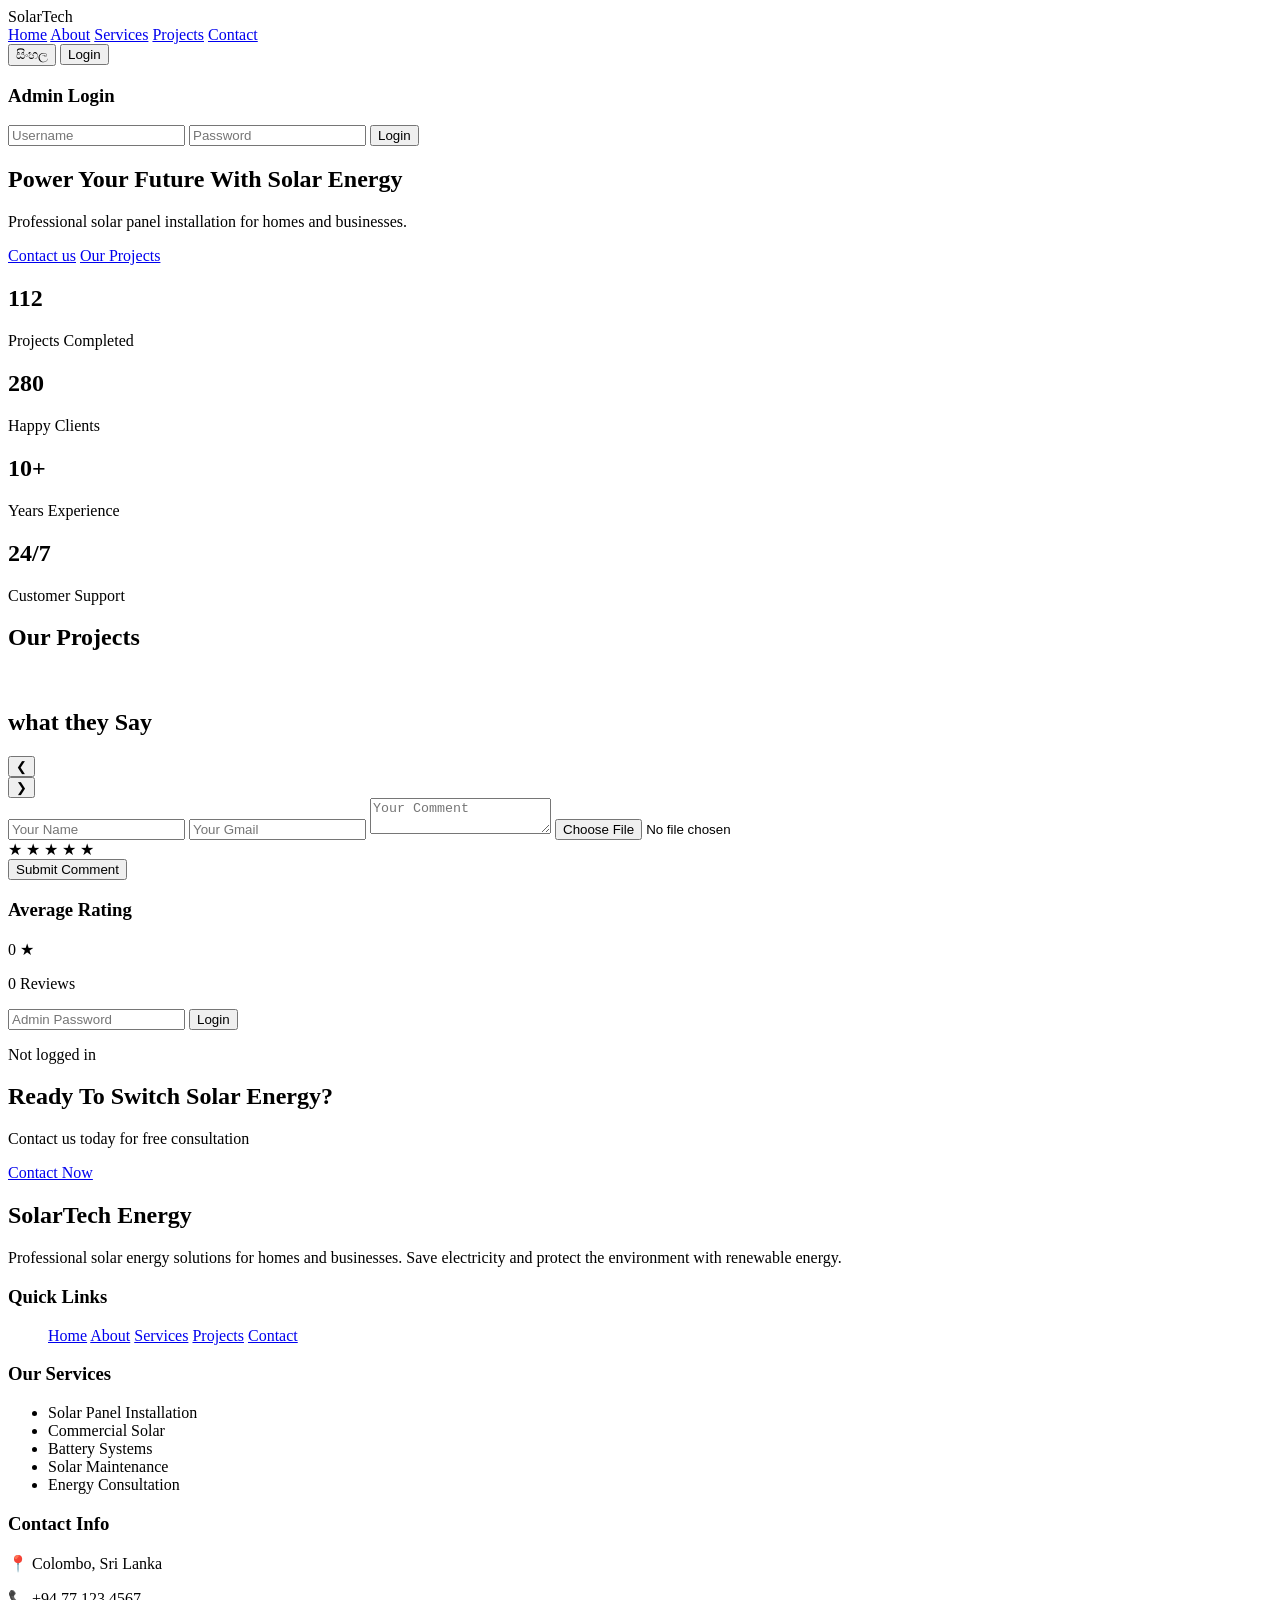
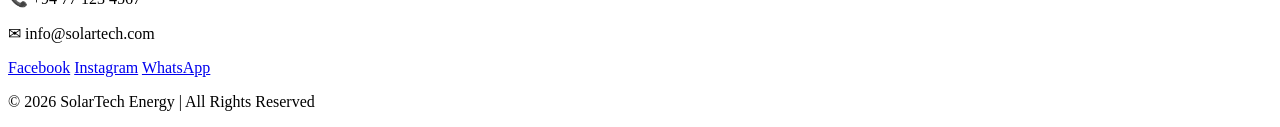
==== commit 05f872b8: "Update index.html" ====
--- a/index.html
+++ b/index.html
@@ -5,7 +5,7 @@
   <meta name="viewport" content="width=device-width, initial-scale=1.0">
   <title>SolarTech Energy</title>
 
-  <link rel="stylesheet" href="">
+  <link rel="stylesheet" href="style.css">
 </head>
 
 <body>
